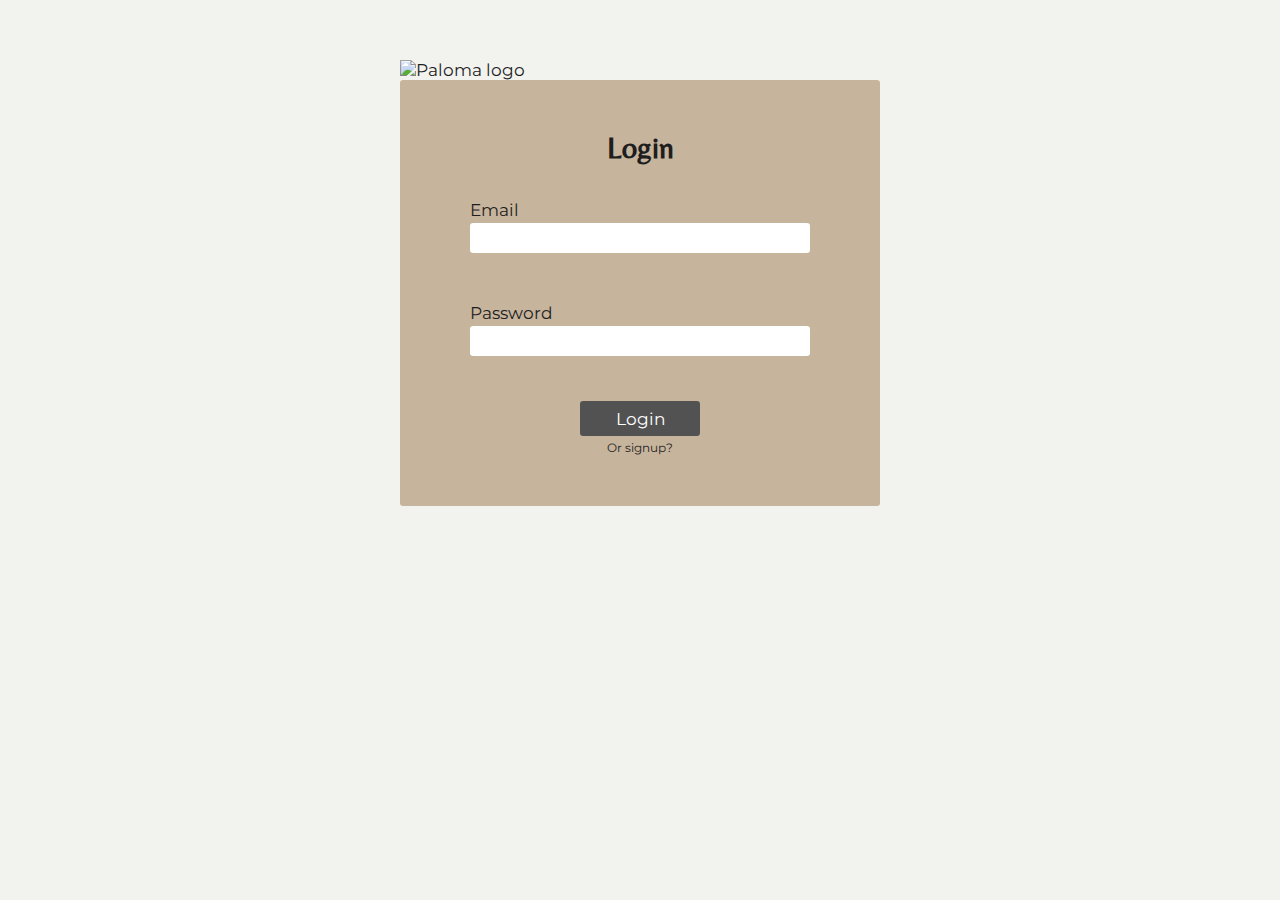
==== html/index.html @ 42251374 "Update index.html" ====
<!DOCTYPE html>
<html lang="en">
<head>
    <meta charset="UTF-8">
    <meta name="viewport" content="width=device-width, initial-scale=1.0">
    <link rel="icon" type="image/x-icon" href="/img/favicon.png">
    <link rel="stylesheet" href="/css/login_signup.css">
    <title>Login - Paloma</title>
</head>
<body>
    <!-- Logo -->
    <header class="header_logo_only">
        <img class="logo" src="/img/logo_large.png" alt="Paloma logo">
    </header>

    <main>
        <section>
            <h1>Login</h1>
        </section>

        <!-- Login form -->
        <section>  
            <form action="" id="frm_login" method="">
                <!-- Email -->
                <label for="name">Email</label>
                <input type="email" id="email" name="email" required>

                <!-- Password -->
                <label for="password">Password</label>
                <input type="password" id="password" name="password" required>

                <div class="frm_btn">
                    <!-- Login button -->
                    <button type="submit" form="frm_login" value="Login" id="submit_login">Login</button>
                    
                    <!-- Link to signup -->
                    <div><a class="extra_info" href="signup.html">Or signup?</a></div>                    
                </div>
            </form>
        </section>
    </main>

    <!-- Javascript -->
    <script src="/js/index.js"></script>
</body>
</html>
---- css/login_signup.css ----
@import "/css/variables.css";

/* IDÉER TIL FLERE VARIABLER TIL FORM INPUTS */
/* --form_input_padding: 5px;
--form_input_margin: 3px 0 10px 0;
--form_input_width: 100%; */

*{
    margin: 0;
    padding: 0;
}

body{
    padding: 35px;
    background-color: var(--color_bg_second);
    font-family: var(--font_paragraph);
    font-size: var(--font_size_p);
    color: var(--color_font);
}

h1{
    font-family: var(--font_heading);
    font-size: var(--font_size_h3);
    color: var(--color_font);
    text-align: center;
    margin-bottom: 35px;
}

/* Logo */
.logo{
    text-align: center;
    width: 150px;
    margin-top: 10px;
}

/* Form */
input{
    border: none;
    border-radius: calc(var(--border_btn_radius) / 2.5 );
    width: 100%;
    font-family: var(--font_paragraph);
    font-size: var(--font_size_p);
    color: var(--color_font);
    padding: 5px 0;
    margin: 3px 0 10px 0;
}

#email{
    margin-bottom: 35px;
}

/* Signup/login button */
button{
    background-color: var(--color_btn_bg);
    font-family: var(--font_paragraph);
    font-size: var(--font_size_p);
    color: var(--color_btn_font);
    border: none;
    border-radius: calc(var(--border_btn_radius) / 2.5 );
    width: 120px;
    height: 35px;
    margin-top: 35px;
}

.frm_btn{
    text-align: center;
}

/* Link to signup/login and info about password requirements*/
.extra_info{
    color: var(--color_font);
    font-size: 12px;
    text-decoration: none;
}

/* Screen minimum 587px */
@media (min-width: 587px){
    body{
        padding: 50px 200px;
        background-color: var(--color_bg_main);
    }

    .logo{ 
        width: 200px;
    }
    main{
        background-color: var(--color_bg_second);
        padding: 50px;
        border-radius: calc(var(--border_btn_radius) / 2.5 );
    }

    #email{
        margin-bottom: 50px;
    }
}

/* Screen minimum 1024px */
@media (min-width: 1024px){
    body{
        padding: 50px 300px;
    }

    .logo{
        width: 250px;
    }
    
    main{
        padding: 50px 70px;
    }
}

/* Screen minimum 1200px */
@media (min-width: 1200px){
    body{
        padding: 50px 400px;
    }
}
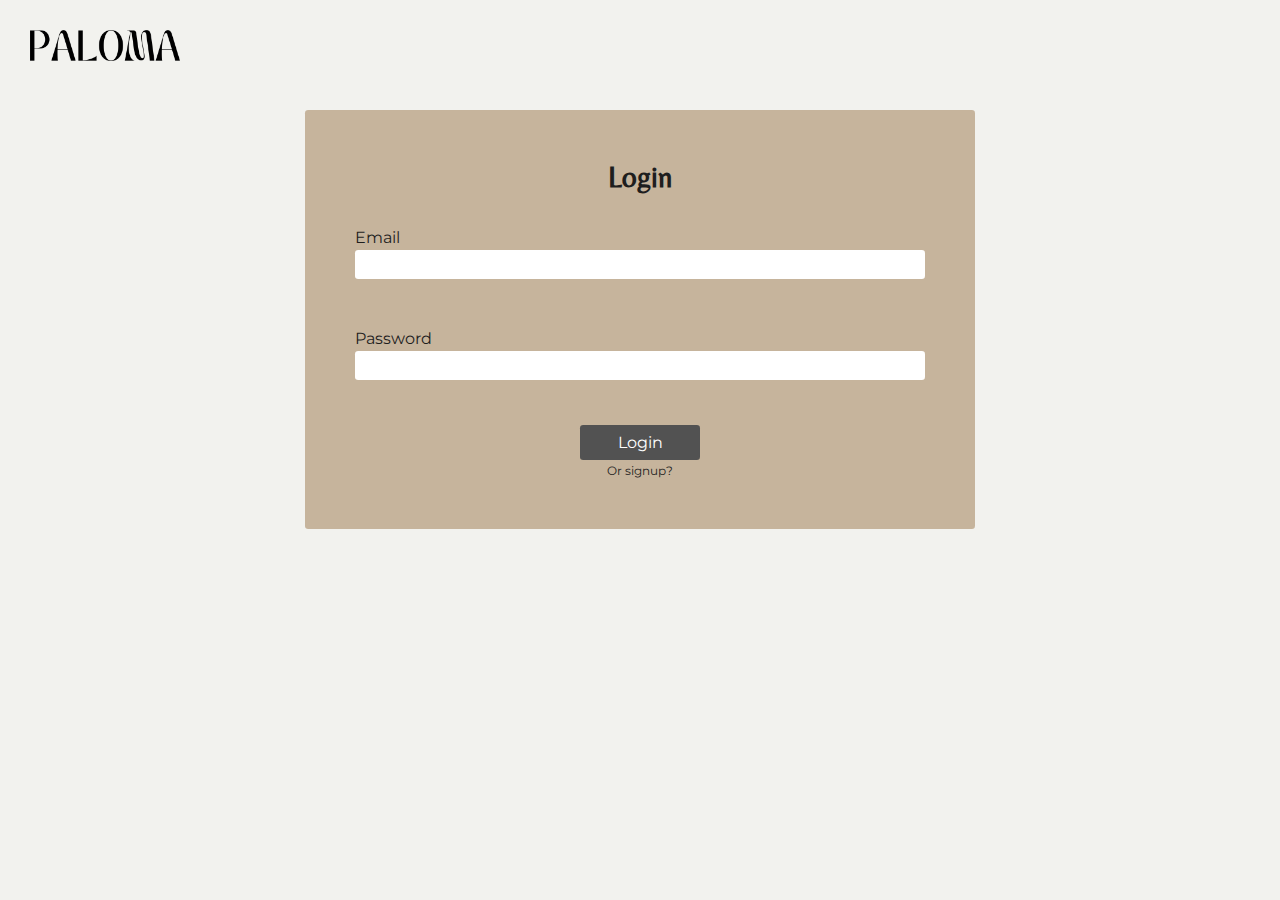
==== commit 472d27f6: "Merge pull request #49 from majannor/small_changes" ====
--- a/html/index.html
+++ b/html/index.html
@@ -4,7 +4,10 @@
     <meta charset="UTF-8">
     <meta name="viewport" content="width=device-width, initial-scale=1.0">
     <link rel="icon" type="image/x-icon" href="/img/favicon.png">
+    <!-- STYLESHEET -->
     <link rel="stylesheet" href="/css/login_signup.css">
+    <!-- LOGIN SCRIPT -->
+    <script src="/js/login.js" defer></script>
     <title>Login - Paloma</title>
 </head>
 <body>
@@ -14,15 +17,12 @@
     </header>
 
     <main>
-        <section>
+        <!-- Login form -->
+        <section class="signup_login_form">
             <h1>Login</h1>
-        </section>
-
-        <!-- Login form -->
-        <section>  
             <form action="" id="frm_login" method="">
                 <!-- Email -->
-                <label for="name">Email</label>
+                <label for="email">Email</label>
                 <input type="email" id="email" name="email" required>
 
                 <!-- Password -->
@@ -39,8 +39,5 @@
             </form>
         </section>
     </main>
-
-    <!-- Javascript -->
-    <script src="/js/index.js"></script>
 </body>
-</html>
+</html>--- a/css/login_signup.css
+++ b/css/login_signup.css
@@ -11,11 +11,15 @@
 }
 
 body{
-    padding: 35px;
+    margin: 20px;
     background-color: var(--color_bg_second);
     font-family: var(--font_paragraph);
     font-size: var(--font_size_p);
     color: var(--color_font);
+}
+
+main{
+    padding: 35px;
 }
 
 h1{
@@ -29,14 +33,14 @@
 /* Logo */
 .logo{
     text-align: center;
-    width: 150px;
-    margin-top: 10px;
+    width: 100px;
+    margin: 10px;
 }
 
 /* Form */
 input{
     border: none;
-    border-radius: calc(var(--border_btn_radius) / 2.5 );
+    border-radius: var(--border_btn_radius);
     width: 100%;
     font-family: var(--font_paragraph);
     font-size: var(--font_size_p);
@@ -56,7 +60,7 @@
     font-size: var(--font_size_p);
     color: var(--color_btn_font);
     border: none;
-    border-radius: calc(var(--border_btn_radius) / 2.5 );
+    border-radius: var(--border_btn_radius);
     width: 120px;
     height: 35px;
     margin-top: 35px;
@@ -76,17 +80,21 @@
 /* Screen minimum 587px */
 @media (min-width: 587px){
     body{
-        padding: 50px 200px;
         background-color: var(--color_bg_main);
     }
 
     .logo{ 
-        width: 200px;
+        width: 150px;
     }
-    main{
+
+    .main{
+        margin: auto;
+    }
+
+    .signup_login_form{
+        padding: 50px;
         background-color: var(--color_bg_second);
-        padding: 50px;
-        border-radius: calc(var(--border_btn_radius) / 2.5 );
+        border-radius: var(--border_btn_radius);
     }
 
     #email{
@@ -94,24 +102,23 @@
     }
 }
 
-/* Screen minimum 1024px */
-@media (min-width: 1024px){
-    body{
-        padding: 50px 300px;
-    }
-
-    .logo{
-        width: 250px;
-    }
-    
+/* Screen minimum 600px */
+@media (min-width: 700px){
     main{
-        padding: 50px 70px;
+        margin: 0 100px;
     }
 }
 
-/* Screen minimum 1200px */
-@media (min-width: 1200px){
-    body{
-        padding: 50px 400px;
+/* Screen minimum 900px */
+@media (min-width: 900px){
+    main{
+        margin: 0 200px;
+    }
+}
+
+/* Screen minimum 1100px */
+@media (min-width: 1100px){
+    main{
+        margin: 0 250px;
     }
 }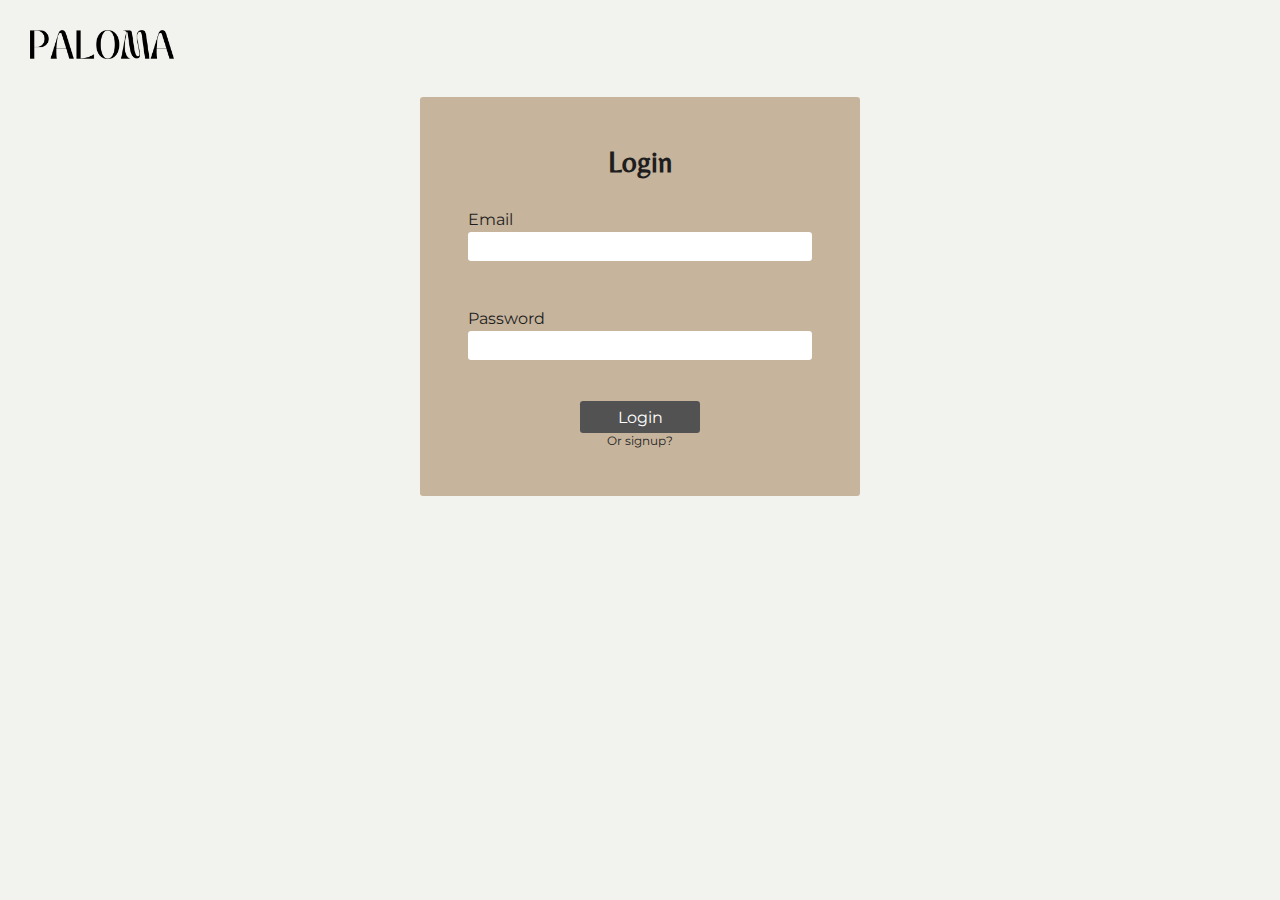
==== commit 81cf6504: "Merge pull request #71 from majannor/js_comments" ====
--- a/html/index.html
+++ b/html/index.html
@@ -3,41 +3,44 @@
 <head>
     <meta charset="UTF-8">
     <meta name="viewport" content="width=device-width, initial-scale=1.0">
-    <link rel="icon" type="image/x-icon" href="/img/favicon.png">
+
+    <!-- FAVICON -->
+    <link rel="icon" type="image/x-icon" href="/img/favicon.png" defer>
+
     <!-- STYLESHEET -->
     <link rel="stylesheet" href="/css/login_signup.css">
-    <!-- LOGIN SCRIPT -->
+
+    <!-- JAVASCRIPT FILES -->
     <script src="/js/login.js" defer></script>
+
     <title>Login - Paloma</title>
 </head>
+
 <body>
-    <!-- Logo -->
+
+    <!-- HEADER -->
     <header class="header_logo_only">
         <img class="logo" src="/img/logo_large.png" alt="Paloma logo">
     </header>
 
+    <!-- MAIN -->
     <main>
         <!-- Login form -->
         <section class="signup_login_form">
-            <h1>Login</h1>
-            <form action="" id="frm_login" method="">
-                <!-- Email -->
+            <h1 id="login_heading">Login</h1>
+            <form action="" id="frm_login" method="" aria-labelledby="login_heading">
                 <label for="email">Email</label>
                 <input type="email" id="email" name="email" required>
-
-                <!-- Password -->
                 <label for="password">Password</label>
                 <input type="password" id="password" name="password" required>
-
-                <div class="frm_btn">
-                    <!-- Login button -->
-                    <button type="submit" form="frm_login" value="Login" id="submit_login">Login</button>
-                    
-                    <!-- Link to signup -->
-                    <div><a class="extra_info" href="signup.html">Or signup?</a></div>                    
-                </div>
+                <!-- Submit button -->
+                    <div class="frm_btn">
+                        <button type="submit" form="frm_login" value="Login" id="submit_login" aria-label="Login button">Login</button>
+                        <a class="extra_info" aria-label="Link to signup" href="signup.html">Or signup?</a>                   
+                    </div>
             </form>
         </section>
     </main>
+
 </body>
 </html>--- a/css/login_signup.css
+++ b/css/login_signup.css
@@ -1,17 +1,8 @@
-@import "/css/variables.css";
-
-/* IDÉER TIL FLERE VARIABLER TIL FORM INPUTS */
-/* --form_input_padding: 5px;
---form_input_margin: 3px 0 10px 0;
---form_input_width: 100%; */
-
-*{
-    margin: 0;
-    padding: 0;
-}
+/* IMPORTS */
+@import "variables.css";
 
 body{
-    margin: 20px;
+    margin: 1.25rem;
     background-color: var(--color_bg_second);
     font-family: var(--font_paragraph);
     font-size: var(--font_size_p);
@@ -19,7 +10,7 @@
 }
 
 main{
-    padding: 35px;
+    padding: var(--d_m_body_mobile);
 }
 
 h1{
@@ -27,17 +18,17 @@
     font-size: var(--font_size_h3);
     color: var(--color_font);
     text-align: center;
-    margin-bottom: 35px;
+    margin-bottom: 2rem;
 }
 
-/* Logo */
+/* LOGO */
 .logo{
     text-align: center;
-    width: 100px;
-    margin: 10px;
+    width: 6.25rem;
+    margin: 0.6rem;
 }
 
-/* Form */
+/* FORM */
 input{
     border: none;
     border-radius: var(--border_btn_radius);
@@ -45,15 +36,15 @@
     font-family: var(--font_paragraph);
     font-size: var(--font_size_p);
     color: var(--color_font);
-    padding: 5px 0;
-    margin: 3px 0 10px 0;
+    padding: 0.3rem 0;
+    margin: 0.2rem 0 0.6rem 0;
 }
 
 #email{
-    margin-bottom: 35px;
+    margin-bottom: 2rem;
 }
 
-/* Signup/login button */
+/* BUTTON STYLE */
 button{
     background-color: var(--color_btn_bg);
     font-family: var(--font_paragraph);
@@ -61,19 +52,21 @@
     color: var(--color_btn_font);
     border: none;
     border-radius: var(--border_btn_radius);
-    width: 120px;
-    height: 35px;
-    margin-top: 35px;
+    width: 7.5rem;
+    height: 2rem;
+    margin-top: 2rem;
+    cursor: pointer;
 }
 
 .frm_btn{
     text-align: center;
 }
 
-/* Link to signup/login and info about password requirements*/
+/* INFO LINK*/
 .extra_info{
+    display: block;
     color: var(--color_font);
-    font-size: 12px;
+    font-size: 0.75rem;
     text-decoration: none;
 }
 
@@ -84,7 +77,7 @@
     }
 
     .logo{ 
-        width: 150px;
+        width: 9rem;
     }
 
     .main{
@@ -92,33 +85,44 @@
     }
 
     .signup_login_form{
-        padding: 50px;
+        padding: 3rem;
         background-color: var(--color_bg_second);
         border-radius: var(--border_btn_radius);
     }
 
     #email{
-        margin-bottom: 50px;
+        margin-bottom: 3rem;
     }
 }
 
 /* Screen minimum 600px */
 @media (min-width: 700px){
     main{
-        margin: 0 100px;
+        margin: 0 6.25rem;
     }
 }
 
 /* Screen minimum 900px */
 @media (min-width: 900px){
     main{
-        margin: 0 200px;
+        margin: 0 12.5rem;
     }
 }
 
 /* Screen minimum 1100px */
 @media (min-width: 1100px){
     main{
-        margin: 0 250px;
+        margin: 0 15.5rem;
+    }
+
+    .signup_login_form{
+        margin: 0 5rem;
+    }
+}
+
+/* Screen minimum 1250px */
+@media (min-width: 1250px){
+    .signup_login_form{
+        margin: 0 8rem;
     }
 }